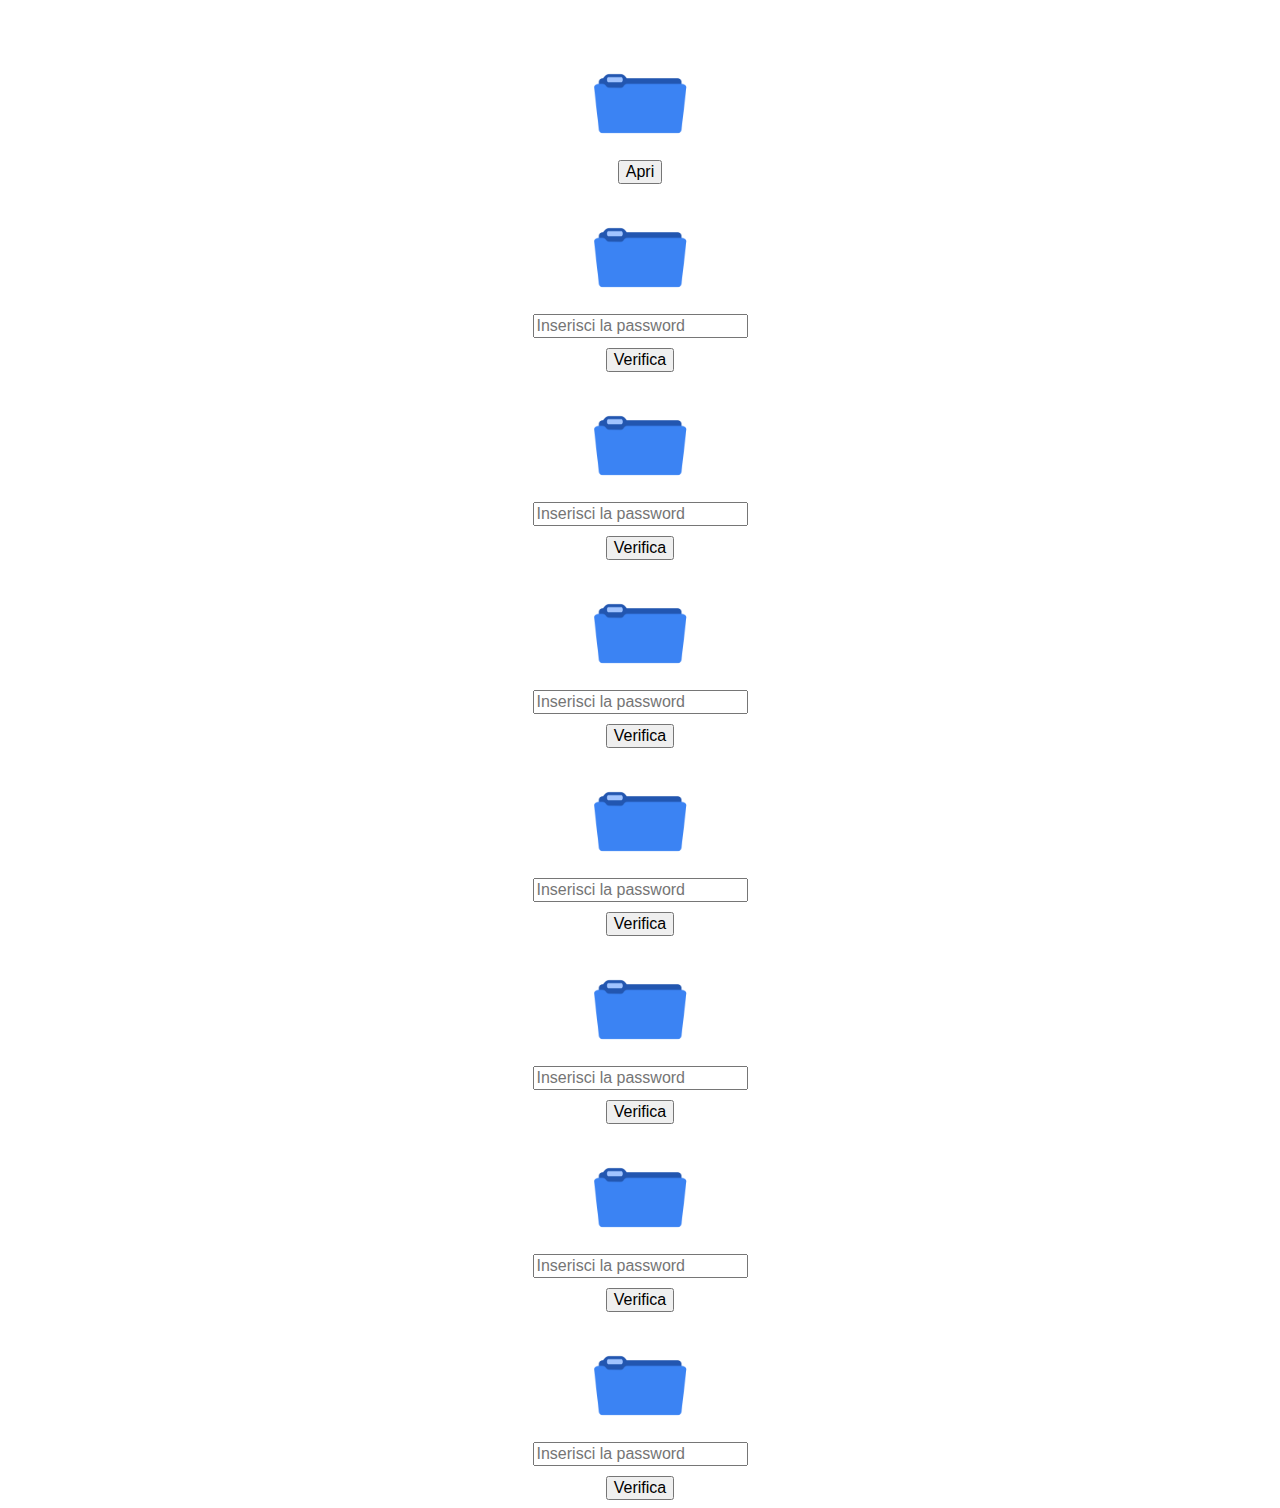
==== index.html @ d938ac2f "Upload pages" ====
<!DOCTYPE html>
<html lang="it">
<head>
    <meta charset="UTF-8">
    <meta name="viewport" content="width=device-width, initial-scale=1.0">
    <title>Documenti Privati</title>
    <link rel="stylesheet" href="styles.css">
    <script>
        function checkInput(folderNumber) {
            if (folderNumber === 0) {
                // Per la cartella 0, nessun input, redirect automatico
                window.location.href = './doc1'; // Reindirizza alla pagina /doc1
            } else {
                const input = document.getElementById('input' + folderNumber).value.toLowerCase(); // Converte l'input in minuscolo
                
                // Password corrette per ogni cartella e rispettivi redirect
                const folderData = {
                    1: { password: '1', redirect: './orto' },
                    2: { password: '2', redirect: './sguardo/documento2.pdf' },
                    3: { password: '3', redirect: './genio/documento3.pdf' },
                    4: { password: '4', redirect: './lastre/documento4.pdf' },
                    5: { password: '5', redirect: './scrigno/documento5.pdf' },
                    6: { password: '6', redirect: './bimbo/documento6.pdf' },
                    7: { password: '7', redirect: './barca/documento7.pdf' }
                };

                // Controlla se la password è corretta
                if (input === folderData[folderNumber].password) {
                    window.location.href = folderData[folderNumber].redirect; // Reindirizza alla pagina corretta
                } else {
                    alert('La password non è corretta, riprova!');
                }
            }
        }
    </script>
</head>
<body>
    <div class="folder-container">

        <!-- Cartella 0 -->
        <div class="folder-block">
            <img src="images/cartella.png" alt="Cartella 0" class="folder-image">
            <button onclick="checkInput(0)">Apri</button>
        </div>

        <!-- Cartella 1 -->
        <div class="folder-block">
            <img src="images/cartella.png" alt="Cartella 1" class="folder-image">
            <input type="text" id="input1" placeholder="Inserisci la password">
            <button onclick="checkInput(1)">Verifica</button>
        </div>

        <!-- Cartella 2 -->
        <div class="folder-block">
            <img src="images/cartella.png" alt="Cartella 2" class="folder-image">
            <input type="text" id="input2" placeholder="Inserisci la password">
            <button onclick="checkInput(2)">Verifica</button>
        </div>

        <!-- Cartella 3 -->
        <div class="folder-block">
            <img src="images/cartella.png" alt="Cartella 3" class="folder-image">
            <input type="text" id="input3" placeholder="Inserisci la password">
            <button onclick="checkInput(3)">Verifica</button>
        </div>

        <!-- Cartella 4 -->
        <div class="folder-block">
            <img src="images/cartella.png" alt="Cartella 4" class="folder-image">
            <input type="text" id="input4" placeholder="Inserisci la password">
            <button onclick="checkInput(4)">Verifica</button>
        </div>
        
        <!-- Cartella 5 -->
        <div class="folder-block">
            <img src="images/cartella.png" alt="Cartella 5" class="folder-image">
            <input type="text" id="input5" placeholder="Inserisci la password">
            <button onclick="checkInput(5)">Verifica</button>
        </div>

        <!-- Cartella 6 -->
        <div class="folder-block">
            <img src="images/cartella.png" alt="Cartella 6" class="folder-image">
            <input type="text" id="input6" placeholder="Inserisci la password">
            <button onclick="checkInput(6)">Verifica</button>
        </div>

        <!-- Cartella 7 -->
        <div class="folder-block">
            <img src="images/cartella.png" alt="Cartella 7" class="folder-image">
            <input type="text" id="input7" placeholder="Inserisci la password">
            <button onclick="checkInput(7)">Verifica</button>
        </div>

        <!-- Aggiungi altre cartelle qui -->
    </div>
</body>
</html>
---- styles.css ----
body {
    font-family: Arial, sans-serif;
    text-align: center;
}

.folder-container {
    display: flex;
    flex-direction: column;
    align-items: center;
    margin-top: 50px;
    gap: 20px;
}

.folder-block {
    display: flex;
    flex-direction: column;
    align-items: center;
    gap: 10px;
}

.folder-image {
    width: 100px;
    height: auto;
}

input {
    font-size: 16px;
}

button {
    font-size: 16px;
    cursor: pointer;
}
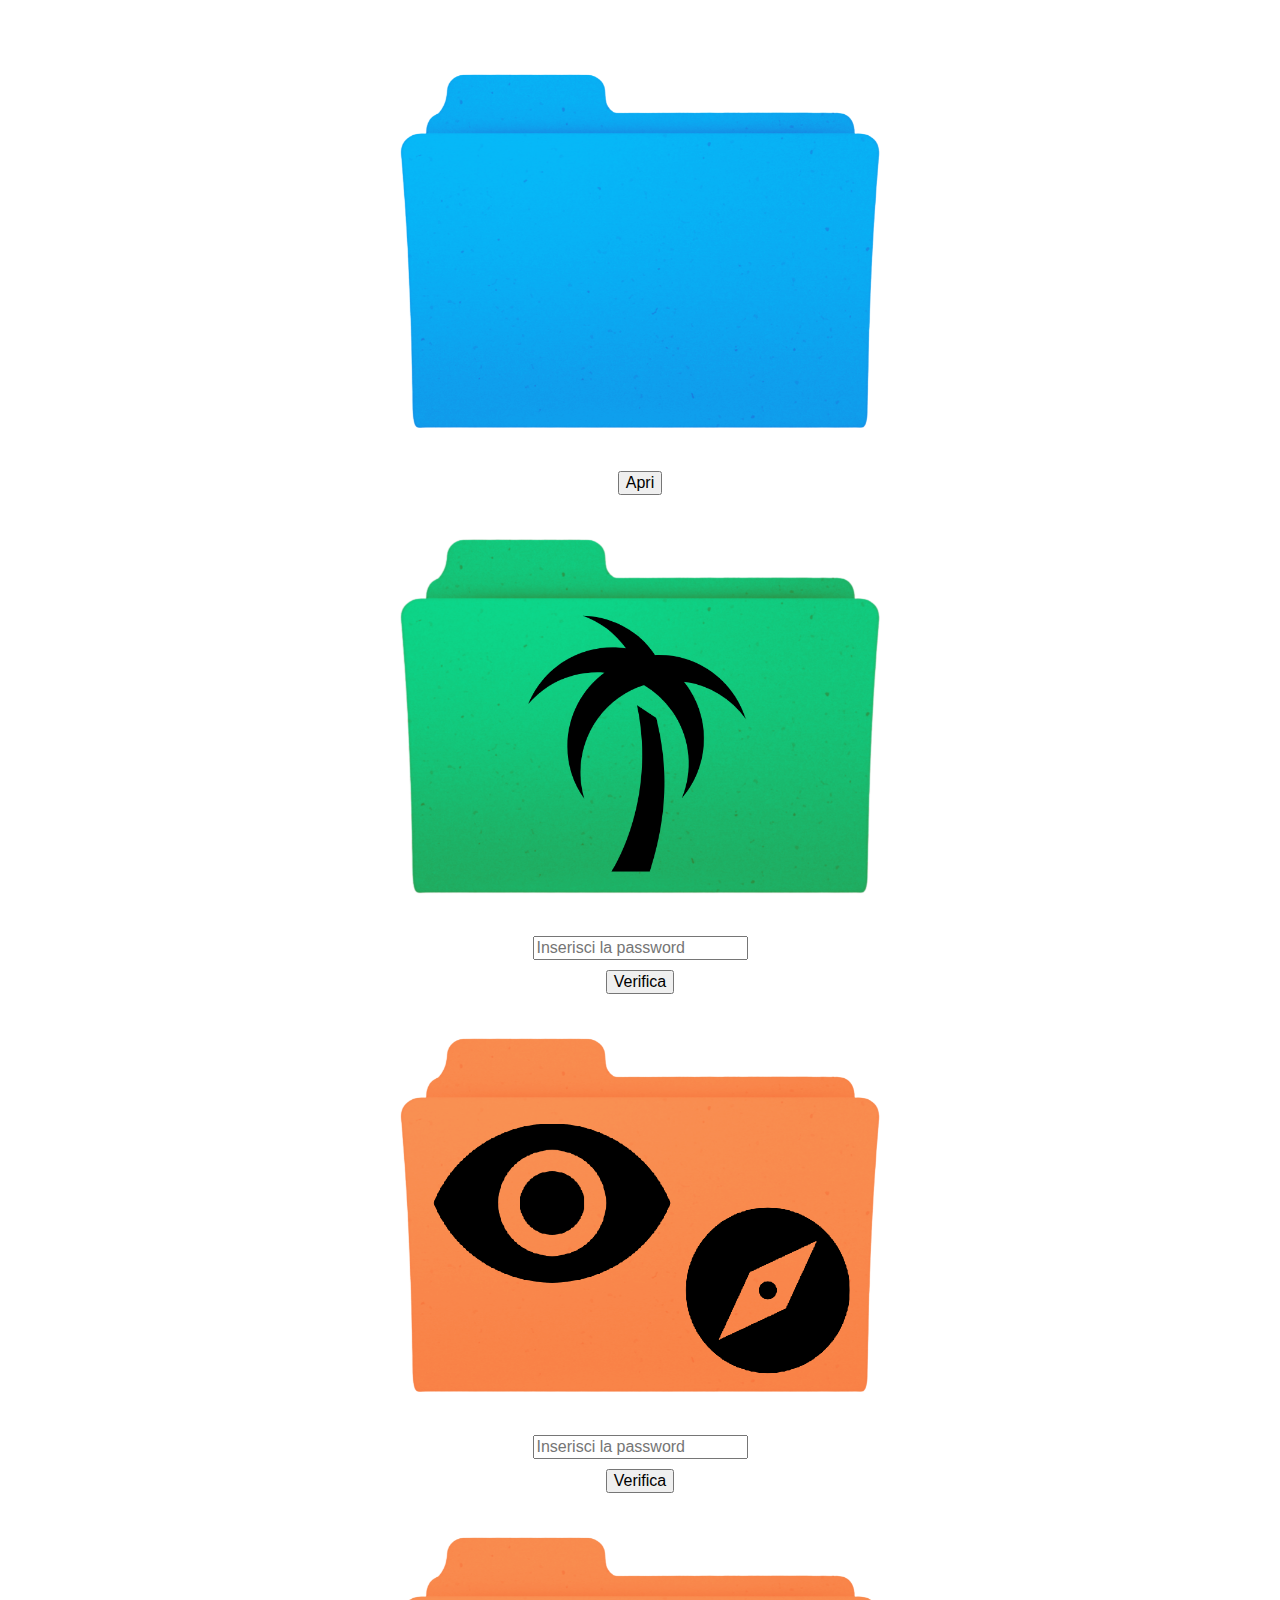
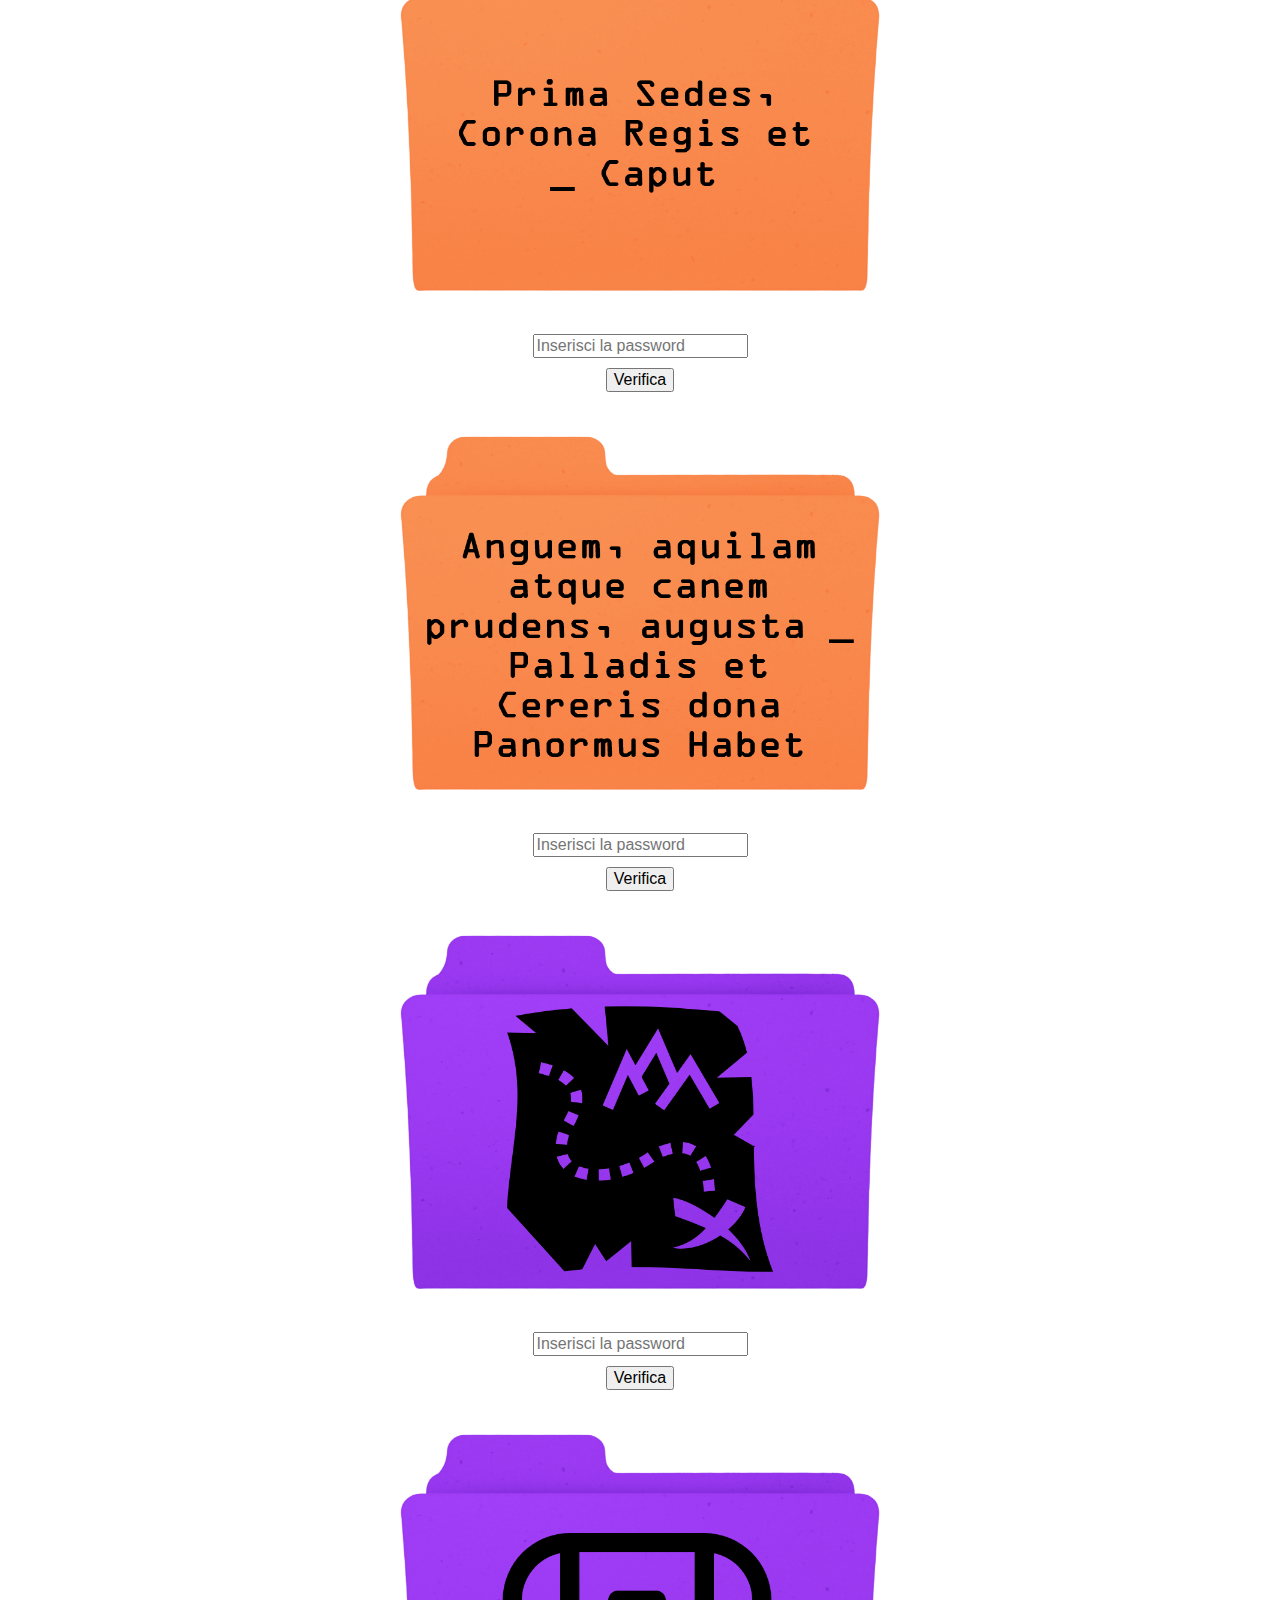
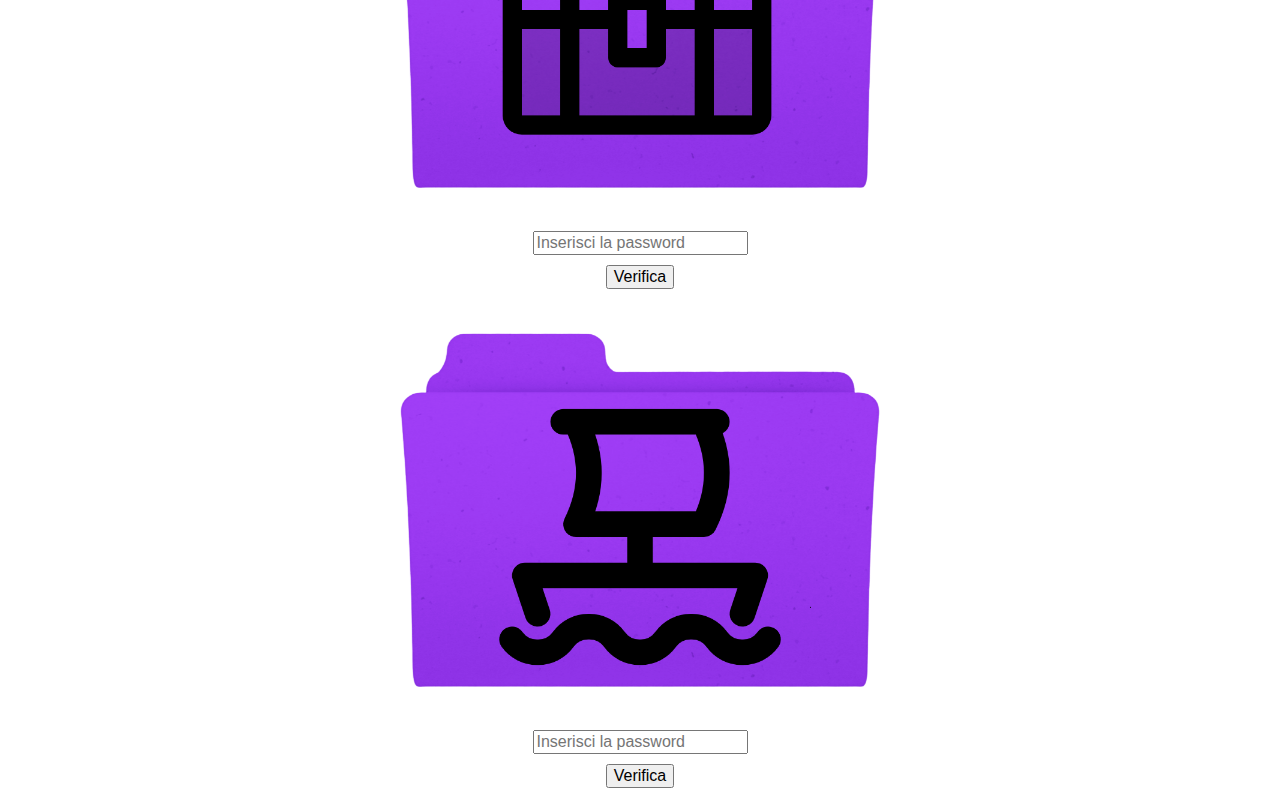
==== commit a624ece6: "Update folders" ====
--- a/index.html
+++ b/index.html
@@ -15,13 +15,13 @@
                 
                 // Password corrette per ogni cartella e rispettivi redirect
                 const folderData = {
-                    1: { password: '1', redirect: './orto' },
-                    2: { password: '2', redirect: './sguardo/documento2.pdf' },
-                    3: { password: '3', redirect: './genio/documento3.pdf' },
-                    4: { password: '4', redirect: './lastre/documento4.pdf' },
-                    5: { password: '5', redirect: './scrigno/documento5.pdf' },
-                    6: { password: '6', redirect: './bimbo/documento6.pdf' },
-                    7: { password: '7', redirect: './barca/documento7.pdf' }
+                    1: { password: 'dracaena', redirect: './orto' },
+                    2: { password: 'nord', redirect: './sguardo/documento2.pdf' },
+                    3: { password: 'regni', redirect: './genio/documento3.pdf' },
+                    4: { password: 'fidelis', redirect: './lastre/documento4.pdf' },
+                    5: { password: 'polibio', redirect: './scrigno/documento5.pdf' },
+                    6: { password: '1', redirect: './bimbo/documento6.pdf' },
+                    7: { password: 'stella', redirect: './barca/documento7.pdf' }
                 };
 
                 // Controlla se la password è corretta
@@ -39,55 +39,55 @@
 
         <!-- Cartella 0 -->
         <div class="folder-block">
-            <img src="images/cartella.png" alt="Cartella 0" class="folder-image">
+            <img src="images/cartella0.png" alt="Cartella 0" class="folder-image">
             <button onclick="checkInput(0)">Apri</button>
         </div>
 
         <!-- Cartella 1 -->
         <div class="folder-block">
-            <img src="images/cartella.png" alt="Cartella 1" class="folder-image">
+            <img src="images/cartella1.png" alt="Cartella 1" class="folder-image">
             <input type="text" id="input1" placeholder="Inserisci la password">
             <button onclick="checkInput(1)">Verifica</button>
         </div>
 
         <!-- Cartella 2 -->
         <div class="folder-block">
-            <img src="images/cartella.png" alt="Cartella 2" class="folder-image">
+            <img src="images/cartella2.png" alt="Cartella 2" class="folder-image">
             <input type="text" id="input2" placeholder="Inserisci la password">
             <button onclick="checkInput(2)">Verifica</button>
         </div>
 
         <!-- Cartella 3 -->
         <div class="folder-block">
-            <img src="images/cartella.png" alt="Cartella 3" class="folder-image">
+            <img src="images/cartella3.png" alt="Cartella 3" class="folder-image">
             <input type="text" id="input3" placeholder="Inserisci la password">
             <button onclick="checkInput(3)">Verifica</button>
         </div>
 
         <!-- Cartella 4 -->
         <div class="folder-block">
-            <img src="images/cartella.png" alt="Cartella 4" class="folder-image">
+            <img src="images/cartella4.png" alt="Cartella 4" class="folder-image">
             <input type="text" id="input4" placeholder="Inserisci la password">
             <button onclick="checkInput(4)">Verifica</button>
         </div>
         
         <!-- Cartella 5 -->
         <div class="folder-block">
-            <img src="images/cartella.png" alt="Cartella 5" class="folder-image">
+            <img src="images/cartella5.png" alt="Cartella 5" class="folder-image">
             <input type="text" id="input5" placeholder="Inserisci la password">
             <button onclick="checkInput(5)">Verifica</button>
         </div>
 
         <!-- Cartella 6 -->
         <div class="folder-block">
-            <img src="images/cartella.png" alt="Cartella 6" class="folder-image">
+            <img src="images/cartella6.png" alt="Cartella 6" class="folder-image">
             <input type="text" id="input6" placeholder="Inserisci la password">
             <button onclick="checkInput(6)">Verifica</button>
         </div>
 
         <!-- Cartella 7 -->
         <div class="folder-block">
-            <img src="images/cartella.png" alt="Cartella 7" class="folder-image">
+            <img src="images/cartella7.png" alt="Cartella 7" class="folder-image">
             <input type="text" id="input7" placeholder="Inserisci la password">
             <button onclick="checkInput(7)">Verifica</button>
         </div>
--- a/styles.css
+++ b/styles.css
@@ -19,7 +19,7 @@
 }
 
 .folder-image {
-    width: 100px;
+    width: 60%;
     height: auto;
 }
 
@@ -31,3 +31,8 @@
     font-size: 16px;
     cursor: pointer;
 }
+
+.crossword-image {
+    width: 100%;
+    height: auto;
+}
